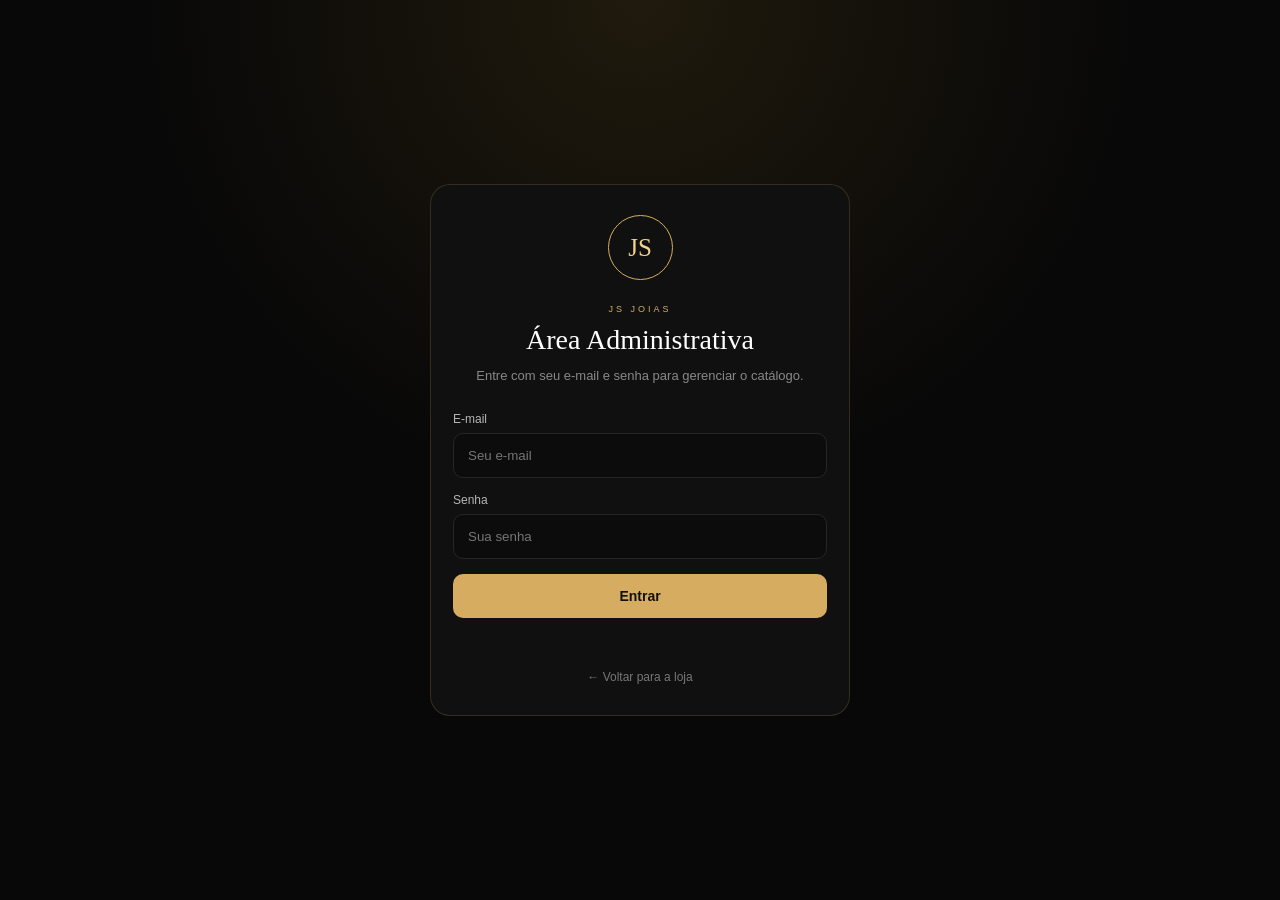
==== admin.html @ daa018a5 "Primeira versao JS Joias" ====
<!DOCTYPE html>
<html lang="pt-BR">

<head>
    <meta charset="UTF-8">
    <meta name="viewport" content="width=device-width, initial-scale=1.0">

    <title>Painel Administrativo - JS Joias</title>

    <link rel="stylesheet" href="style.css">
</head>

<body class="admin-body">

    <!-- =========================
         LOGIN
    ========================== -->

    <section
        id="areaLogin"
        class="login-container"
    >

        <div class="login-card">

            <div class="login-logo">
                JS
            </div>

            <span class="login-mini">
                JS JOIAS
            </span>

            <h1>
                Área Administrativa
            </h1>

            <p class="login-texto">
                Entre com seu e-mail e senha para gerenciar o catálogo.
            </p>


            <form id="formLogin">

                <div class="campo">

                    <label for="emailLogin">
                        E-mail
                    </label>

                    <input
                        type="email"
                        id="emailLogin"
                        placeholder="Seu e-mail"
                        autocomplete="email"
                        required
                    >

                </div>


                <div class="campo">

                    <label for="senhaLogin">
                        Senha
                    </label>

                    <input
                        type="password"
                        id="senhaLogin"
                        placeholder="Sua senha"
                        autocomplete="current-password"
                        required
                    >

                </div>


                <button
                    type="submit"
                    class="botao-login"
                    id="botaoLogin"
                >
                    Entrar
                </button>


                <p
                    id="mensagemLogin"
                    class="mensagem-login"
                ></p>

            </form>


            <a
                href="index.html"
                class="link-voltar-loja"
            >
                ← Voltar para a loja
            </a>

        </div>

    </section>


    <!-- =========================
         PAINEL
    ========================== -->

    <div
        id="areaPainel"
        style="display: none;"
    >

        <header class="admin-topo">

            <div>

                <span class="admin-mini">
                    JS JOIAS
                </span>

                <h1>
                    Painel Administrativo
                </h1>

            </div>


            <div class="admin-topo-acoes">

                <a
                    href="index.html"
                    class="botao-voltar-site"
                >
                    Ver loja
                </a>

                <button
                    type="button"
                    id="botaoSair"
                    class="botao-sair"
                >
                    Sair
                </button>

            </div>

        </header>


        <main class="admin-container">

            <!-- RESUMO -->

            <section class="admin-resumo">

                <div class="resumo-card">

                    <span>
                        Total de joias
                    </span>

                    <strong id="totalJoias">
                        0
                    </strong>

                </div>


                <div class="resumo-card">

                    <span>
                        Disponíveis
                    </span>

                    <strong id="totalDisponiveis">
                        0
                    </strong>

                </div>


                <div class="resumo-card">

                    <span>
                        Esgotadas
                    </span>

                    <strong id="totalEsgotadas">
                        0
                    </strong>

                </div>

            </section>


            <!-- FORMULÁRIO -->

            <section class="admin-card">

                <div class="admin-titulo">

                    <span>
                        GERENCIAR CATÁLOGO
                    </span>

                    <h2 id="tituloFormulario">
                        Adicionar nova joia
                    </h2>

                </div>


                <form id="formProduto">

                    <input
                        type="hidden"
                        id="produtoId"
                    >

                    <input
                        type="hidden"
                        id="imagemAtual"
                    >


                    <div class="campo">

                        <label for="nomeProduto">
                            Nome da joia
                        </label>

                        <input
                            type="text"
                            id="nomeProduto"
                            placeholder="Ex: Colar Dourado Luxo"
                            required
                        >

                    </div>


                    <div class="campo">

                        <label for="precoProduto">
                            Preço
                        </label>

                        <input
                            type="number"
                            id="precoProduto"
                            placeholder="Ex: 129.90"
                            step="0.01"
                            min="0"
                            required
                        >

                    </div>


                    <div class="campo">

                        <label for="categoriaProduto">
                            Categoria
                        </label>

                        <select
                            id="categoriaProduto"
                            required
                        >

                            <option value="">
                                Selecione
                            </option>

                            <option value="aneis">
                                Anéis
                            </option>

                            <option value="colares">
                                Colares
                            </option>

                            <option value="brincos">
                                Brincos
                            </option>

                            <option value="pulseiras">
                                Pulseiras
                            </option>

                        </select>

                    </div>


                    <!-- FOTO -->

                    <div class="campo">

                        <label for="imagemProduto">
                            Foto da joia
                        </label>

                        <input
                            type="file"
                            id="imagemProduto"
                            accept="image/*"
                        >

                        <p class="ajuda-foto">
                            Pelo celular você poderá escolher uma foto da galeria ou usar a câmera.
                        </p>

                    </div>


                    <!-- PRÉ-VISUALIZAÇÃO -->

                    <div
                        id="areaPreview"
                        class="area-preview"
                        style="display: none;"
                    >

                        <span>
                            Pré-visualização
                        </span>

                        <img
                            id="previewImagem"
                            src=""
                            alt="Pré-visualização da joia"
                        >

                    </div>


                    <div class="campo">

                        <label for="statusProduto">
                            Disponibilidade
                        </label>

                        <select id="statusProduto">

                            <option value="disponivel">
                                Disponível
                            </option>

                            <option value="esgotado">
                                Esgotado
                            </option>

                        </select>

                    </div>


                    <div class="admin-botoes">

                        <button
                            type="submit"
                            class="botao-salvar"
                            id="botaoSalvar"
                        >
                            Salvar joia
                        </button>


                        <button
                            type="button"
                            id="botaoCancelar"
                            class="botao-cancelar"
                        >
                            Cancelar edição
                        </button>

                    </div>


                    <p
                        id="mensagemProduto"
                        class="mensagem-produto"
                    ></p>

                </form>

            </section>


            <!-- PRODUTOS -->

            <section class="admin-card">

                <div class="admin-titulo">

                    <span>
                        CATÁLOGO
                    </span>

                    <h2>
                        Joias cadastradas
                    </h2>

                </div>


                <div
                    id="carregandoProdutos"
                    class="admin-carregando"
                >
                    Carregando joias...
                </div>


                <div
                    id="listaAdminProdutos"
                ></div>

            </section>

        </main>

    </div>


    <!-- SUPABASE -->

    <script src="https://cdn.jsdelivr.net/npm/@supabase/supabase-js@2"></script>

    <!-- ADMIN JS -->

    <script src="admin.js"></script>

</body>

</html>
---- style.css ----
/* =========================
   CONFIGURAÇÕES
========================= */

* {
    margin: 0;
    padding: 0;
    box-sizing: border-box;
}

:root {
    --preto: #090909;
    --preto-card: #111111;
    --preto-claro: #171717;

    --dourado: #d6ad60;
    --dourado-claro: #f0d28d;

    --branco: #ffffff;
    --cinza: #a8a8a8;
    --borda: rgba(214, 173, 96, 0.18);
}

body {
    font-family: Arial, Helvetica, sans-serif;
    background: #080808;
    color: var(--branco);
    min-height: 100vh;
}


/* =========================
   TOPO
========================= */

.topo {
    padding: 18px;
    border-bottom: 1px solid var(--borda);

    background:
        linear-gradient(
            180deg,
            #111111,
            #090909
        );

    position: sticky;
    top: 0;
    z-index: 100;
}

.logo-area {
    display: flex;
    align-items: center;
    gap: 12px;

    max-width: 1100px;
    margin: auto;
}

.logo-circulo {
    width: 48px;
    height: 48px;

    border: 1px solid var(--dourado);

    border-radius: 50%;

    display: flex;
    justify-content: center;
    align-items: center;

    color: var(--dourado-claro);

    font-family: Georgia, serif;
    font-size: 21px;
    font-weight: bold;
}

.logo-area h1 {
    font-family: Georgia, serif;
    font-size: 19px;

    letter-spacing: 3px;

    color: var(--dourado-claro);
}

.logo-area p {
    color: #8c8c8c;
    font-size: 11px;

    margin-top: 3px;
}


/* =========================
   HERO
========================= */

.hero {
    padding: 52px 20px 32px;

    text-align: center;

    max-width: 650px;
    margin: auto;
}

.hero-detalhe {
    font-size: 10px;

    letter-spacing: 3px;

    color: var(--dourado);

    display: block;

    margin-bottom: 18px;
}

.hero h2 {
    font-family: Georgia, serif;

    font-size: 34px;

    line-height: 1.15;

    font-weight: normal;
}

.hero h2 span {
    display: block;

    color: var(--dourado-claro);

    font-style: italic;
}

.hero p {
    color: var(--cinza);

    font-size: 14px;

    line-height: 1.6;

    margin-top: 16px;
}


/* =========================
   BUSCA
========================= */

.busca-area {
    padding: 0 18px;
}

.busca {
    max-width: 700px;

    margin: auto;

    background: var(--preto-card);

    border: 1px solid var(--borda);

    border-radius: 14px;

    padding: 0 15px;

    display: flex;
    align-items: center;

    gap: 8px;
}

.busca span {
    font-size: 23px;

    color: var(--dourado);
}

.busca input {
    width: 100%;

    padding: 16px 5px;

    border: none;
    outline: none;

    background: transparent;

    color: white;

    font-size: 15px;
}

.busca input::placeholder {
    color: #666;
}


/* =========================
   CATEGORIAS
========================= */

.categorias {
    display: flex;

    gap: 9px;

    overflow-x: auto;

    padding: 18px;

    max-width: 740px;

    margin: auto;

    scrollbar-width: none;
}

.categorias::-webkit-scrollbar {
    display: none;
}

.categoria {
    white-space: nowrap;

    background: #111;

    color: #a7a7a7;

    border: 1px solid #222;

    border-radius: 30px;

    padding: 10px 18px;

    cursor: pointer;

    transition: 0.2s;
}

.categoria.ativa {
    background: var(--dourado);

    color: #111;

    border-color: var(--dourado);

    font-weight: bold;
}


/* =========================
   TÍTULO PRODUTOS
========================= */

.titulo-produtos {
    max-width: 1000px;

    margin: 15px auto;

    padding: 0 18px;

    display: flex;

    align-items: end;
    justify-content: space-between;
}

.titulo-produtos span {
    color: var(--dourado);

    font-size: 9px;

    letter-spacing: 2px;
}

.titulo-produtos h2 {
    font-family: Georgia, serif;

    font-size: 25px;

    margin-top: 4px;

    font-weight: normal;
}

.titulo-produtos p {
    font-size: 12px;

    color: #777;
}


/* =========================
   PRODUTOS
========================= */

.produtos {
    padding: 8px 16px 45px;

    display: grid;

    grid-template-columns:
        repeat(2, 1fr);

    gap: 13px;

    max-width: 1000px;

    margin: auto;
}


/* CARD */

.produto-card {
    background: var(--preto-card);

    border: 1px solid #191919;

    border-radius: 16px;

    overflow: hidden;

    transition: 0.25s;
}

.produto-card:active {
    transform: scale(0.98);
}


/* IMAGEM */

.produto-imagem {
    width: 100%;

    aspect-ratio: 1 / 1.1;

    background:
        linear-gradient(
            145deg,
            #1c1c1c,
            #0e0e0e
        );

    position: relative;

    overflow: hidden;
}

.produto-imagem img {
    width: 100%;
    height: 100%;

    object-fit: cover;
}


/* ETIQUETA */

.etiqueta {
    position: absolute;

    left: 9px;
    top: 9px;

    background: rgba(0, 0, 0, 0.72);

    backdrop-filter: blur(7px);

    color: var(--dourado-claro);

    border: 1px solid rgba(214, 173, 96, 0.25);

    font-size: 8px;

    padding: 6px 8px;

    border-radius: 20px;

    letter-spacing: 1px;
}


/* INFO */

.produto-info {
    padding: 13px;
}

.produto-categoria {
    color: var(--dourado);

    font-size: 8px;

    letter-spacing: 1.5px;

    text-transform: uppercase;
}

.produto-info h3 {
    font-family: Georgia, serif;

    font-size: 16px;

    font-weight: normal;

    margin: 6px 0;
}

.produto-preco {
    font-size: 17px;

    font-weight: bold;

    color: var(--dourado-claro);

    margin-bottom: 12px;
}


/* WHATSAPP */

.botao-whatsapp {
    width: 100%;

    border: none;

    background: var(--dourado);

    color: #101010;

    border-radius: 9px;

    padding: 11px 5px;

    font-weight: bold;

    cursor: pointer;

    font-size: 11px;
}

.botao-whatsapp:active {
    transform: scale(0.97);
}


/* =========================
   SEM RESULTADOS
========================= */

.sem-resultados {
    text-align: center;

    padding: 50px 20px;

    display: none;
}

.sem-resultados div {
    font-size: 40px;

    color: var(--dourado);

    margin-bottom: 10px;
}

.sem-resultados h3 {
    font-family: Georgia, serif;

    font-weight: normal;
}

.sem-resultados p {
    color: var(--cinza);

    font-size: 13px;

    margin-top: 7px;
}


/* =========================
   RODAPÉ
========================= */

footer {
    border-top: 1px solid var(--borda);

    text-align: center;

    padding: 40px 20px;

    background: #070707;
}

.footer-logo {
    width: 45px;
    height: 45px;

    border: 1px solid var(--dourado);

    border-radius: 50%;

    display: flex;
    justify-content: center;
    align-items: center;

    margin: auto;

    color: var(--dourado-claro);

    font-family: Georgia, serif;
}

footer h2 {
    font-family: Georgia, serif;

    color: var(--dourado-claro);

    font-size: 17px;

    letter-spacing: 3px;

    margin-top: 10px;
}

footer p {
    color: #777;

    font-size: 12px;

    margin: 7px 0 25px;
}

footer span {
    color: #494949;

    font-size: 10px;
}


/* =========================
   TELAS MAIORES
========================= */

@media (min-width: 700px) {

    .produtos {
        grid-template-columns:
            repeat(3, 1fr);
    }

    .hero h2 {
        font-size: 45px;
    }

}
/* =========================
   ADMINISTRAÇÃO
========================= */

.admin-body {
    background: #080808;
    min-height: 100vh;
}

.admin-topo {
    padding: 18px;
    border-bottom: 1px solid var(--borda);

    display: flex;
    justify-content: space-between;
    align-items: center;

    gap: 15px;

    position: sticky;
    top: 0;

    background: rgba(8, 8, 8, 0.96);

    backdrop-filter: blur(12px);

    z-index: 100;
}

.admin-mini {
    font-size: 9px;

    letter-spacing: 2px;

    color: var(--dourado);
}

.admin-topo h1 {
    font-family: Georgia, serif;

    font-size: 20px;

    font-weight: normal;

    margin-top: 3px;
}

.botao-voltar-site {
    text-decoration: none;

    color: #111;

    background: var(--dourado);

    padding: 10px 14px;

    border-radius: 9px;

    font-size: 12px;

    font-weight: bold;
}

.admin-container {
    width: 100%;

    max-width: 900px;

    margin: auto;

    padding: 18px;
}

.admin-resumo {
    display: grid;

    grid-template-columns:
        repeat(3, 1fr);

    gap: 10px;

    margin-bottom: 18px;
}

.resumo-card {
    background: var(--preto-card);

    border: 1px solid var(--borda);

    border-radius: 13px;

    padding: 15px 10px;

    text-align: center;
}

.resumo-card span {
    display: block;

    color: #888;

    font-size: 10px;

    margin-bottom: 6px;
}

.resumo-card strong {
    color: var(--dourado-claro);

    font-family: Georgia, serif;

    font-size: 23px;
}

.admin-card {
    background: var(--preto-card);

    border: 1px solid #1d1d1d;

    border-radius: 17px;

    padding: 18px;

    margin-bottom: 18px;
}

.admin-titulo {
    margin-bottom: 18px;
}

.admin-titulo span {
    color: var(--dourado);

    font-size: 9px;

    letter-spacing: 2px;
}

.admin-titulo h2 {
    font-family: Georgia, serif;

    font-weight: normal;

    font-size: 23px;

    margin-top: 5px;
}

.campo {
    margin-bottom: 15px;
}

.campo label {
    display: block;

    color: #b5b5b5;

    font-size: 12px;

    margin-bottom: 7px;
}

.campo input,
.campo select {
    width: 100%;

    padding: 14px;

    background: #0c0c0c;

    border: 1px solid #252525;

    color: white;

    border-radius: 10px;

    outline: none;
}

.campo input:focus,
.campo select:focus {
    border-color: var(--dourado);
}

.admin-botoes {
    display: flex;

    gap: 10px;
}

.botao-salvar,
.botao-cancelar {
    flex: 1;

    padding: 13px;

    border-radius: 10px;

    cursor: pointer;

    font-weight: bold;
}

.botao-salvar {
    background: var(--dourado);

    color: #111;

    border: none;
}

.botao-cancelar {
    background: transparent;

    color: #aaa;

    border: 1px solid #333;

    display: none;
}


/* PRODUTOS DO ADMIN */

.admin-produto {
    display: flex;

    align-items: center;

    gap: 12px;

    padding: 12px 0;

    border-bottom: 1px solid #202020;
}

.admin-produto:last-child {
    border-bottom: none;
}

.admin-produto img {
    width: 70px;
    height: 70px;

    object-fit: cover;

    border-radius: 10px;

    background: #111;
}

.admin-produto-info {
    flex: 1;
}

.admin-produto-info h3 {
    font-family: Georgia, serif;

    font-weight: normal;

    font-size: 15px;

    margin-bottom: 4px;
}

.admin-produto-info p {
    color: var(--dourado-claro);

    font-weight: bold;

    font-size: 13px;
}

.admin-produto-info span {
    display: block;

    color: #777;

    font-size: 10px;

    margin-top: 4px;
}

.admin-acoes {
    display: flex;

    flex-direction: column;

    gap: 6px;
}

.admin-acoes button {
    border: none;

    padding: 8px 10px;

    border-radius: 7px;

    cursor: pointer;

    font-size: 10px;

    font-weight: bold;
}

.botao-editar {
    background: var(--dourado);

    color: #111;
}

.botao-excluir {
    background: #2a1111;

    color: #ff8e8e;

    border: 1px solid #542121 !important;
}

.status-disponivel {
    color: #70d997 !important;
}

.status-esgotado {
    color: #ff8787 !important;
}


@media (min-width: 700px) {

    .admin-topo {
        padding-left: 30px;
        padding-right: 30px;
    }

    .admin-card {
        padding: 25px;
    }

}
/* =========================
   LOGIN ADMIN
========================= */

.login-container {
    min-height: 100vh;

    display: flex;
    align-items: center;
    justify-content: center;

    padding: 25px 18px;

    background:
        radial-gradient(
            circle at top,
            #201a0d,
            #080808 45%
        );
}

.login-card {
    width: 100%;
    max-width: 420px;

    background: #101010;

    border: 1px solid var(--borda);

    border-radius: 20px;

    padding: 30px 22px;

    text-align: center;
}

.login-logo {
    width: 65px;
    height: 65px;

    border: 1px solid var(--dourado);

    border-radius: 50%;

    margin: 0 auto 18px;

    display: flex;
    align-items: center;
    justify-content: center;

    color: var(--dourado-claro);

    font-family: Georgia, serif;

    font-size: 25px;
}

.login-mini {
    color: var(--dourado);

    font-size: 9px;

    letter-spacing: 3px;
}

.login-card h1 {
    font-family: Georgia, serif;

    font-weight: normal;

    font-size: 28px;

    margin: 8px 0 10px;
}

.login-texto {
    color: #888;

    font-size: 13px;

    line-height: 1.6;

    margin-bottom: 25px;
}

.login-card .campo {
    text-align: left;
}

.botao-login {
    width: 100%;

    border: none;

    background: var(--dourado);

    color: #111;

    border-radius: 10px;

    padding: 14px;

    font-size: 14px;

    font-weight: bold;

    cursor: pointer;
}

.botao-login:disabled {
    opacity: 0.5;

    cursor: wait;
}

.mensagem-login {
    min-height: 20px;

    margin-top: 12px;

    font-size: 12px;
}

.link-voltar-loja {
    display: inline-block;

    margin-top: 20px;

    text-decoration: none;

    color: #777;

    font-size: 12px;
}


/* =========================
   TOPO ADMIN
========================= */

.admin-topo-acoes {
    display: flex;

    gap: 8px;

    align-items: center;
}

.botao-sair {
    border: 1px solid #333;

    background: #151515;

    color: #bbb;

    border-radius: 9px;

    padding: 10px 13px;

    cursor: pointer;

    font-size: 12px;

    font-weight: bold;
}


/* =========================
   FOTO
========================= */

.ajuda-foto {
    color: #696969;

    font-size: 10px;

    line-height: 1.5;

    margin-top: 7px;
}

.campo input[type="file"] {
    color: #888;
}

.campo input[type="file"]::file-selector-button {
    border: none;

    background: var(--dourado);

    color: #111;

    border-radius: 7px;

    padding: 9px 12px;

    margin-right: 10px;

    font-weight: bold;

    cursor: pointer;
}


/* =========================
   PREVIEW DA FOTO
========================= */

.area-preview {
    margin-bottom: 18px;
}

.area-preview span {
    display: block;

    color: #888;

    font-size: 11px;

    margin-bottom: 8px;
}

.area-preview img {
    display: block;

    width: 150px;
    height: 150px;

    object-fit: cover;

    border-radius: 14px;

    border: 1px solid var(--borda);
}


/* =========================
   MENSAGENS
========================= */

.mensagem-produto {
    min-height: 20px;

    margin-top: 12px;

    font-size: 12px;

    text-align: center;
}

.admin-carregando {
    color: #777;

    text-align: center;

    font-size: 13px;

    padding: 25px 10px;
}


/* =========================
   RESPONSIVO
========================= */

@media (max-width: 500px) {

    .admin-topo h1 {
        font-size: 16px;
    }

    .admin-topo-acoes {
        gap: 5px;
    }

    .botao-voltar-site,
    .botao-sair {
        padding: 9px 10px;

        font-size: 10px;
    }

}
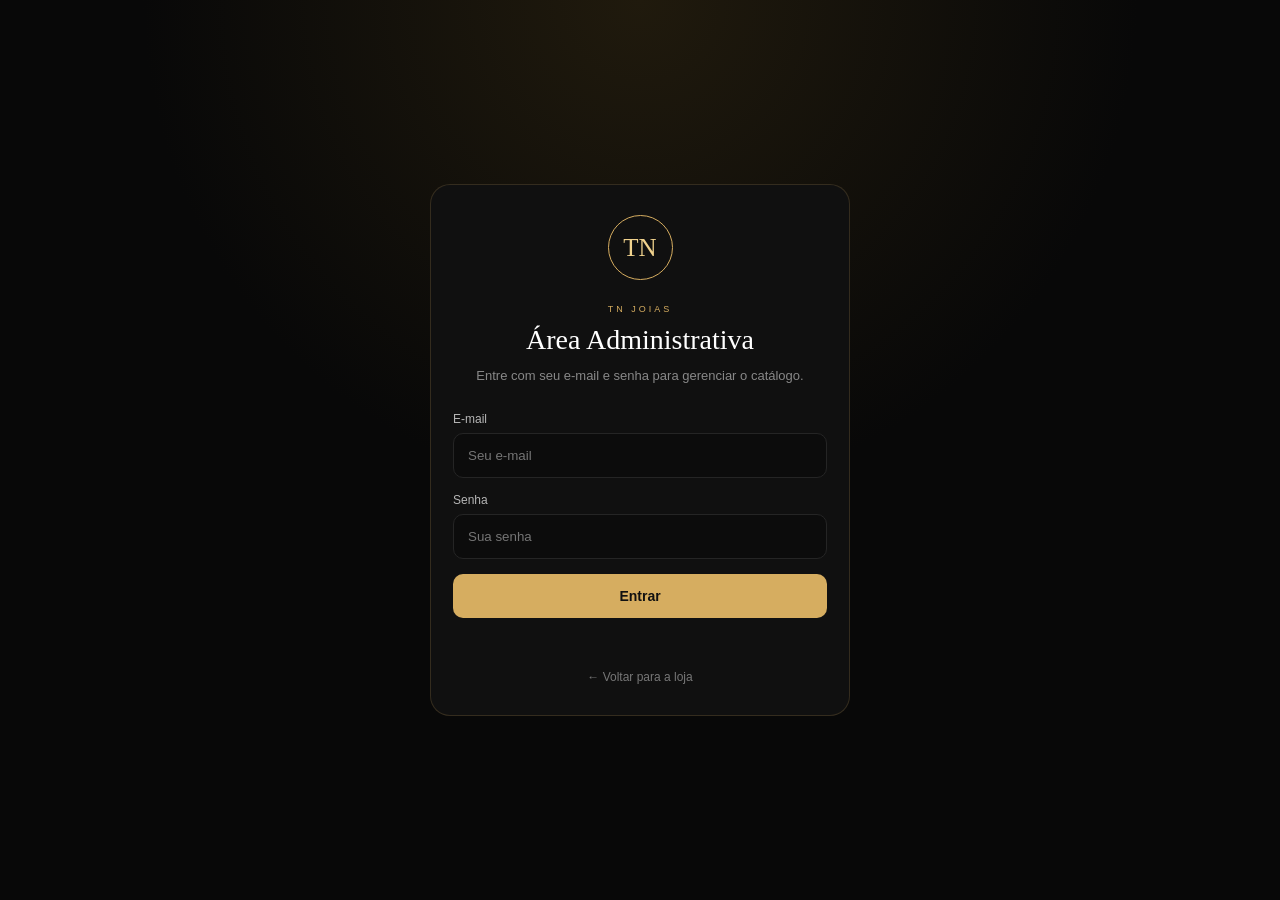
==== commit a21911eb: "Atualiza JS Joias para TN Joias" ====
--- a/admin.html
+++ b/admin.html
@@ -3,14 +3,22 @@
 
 <head>
     <meta charset="UTF-8">
-    <meta name="viewport" content="width=device-width, initial-scale=1.0">
-
-    <title>Painel Administrativo - JS Joias</title>
-
-    <link rel="stylesheet" href="style.css">
+
+    <meta
+        name="viewport"
+        content="width=device-width, initial-scale=1.0"
+    >
+
+    <title>Painel Administrativo - TN Joias</title>
+
+    <link
+        rel="stylesheet"
+        href="style.css"
+    >
 </head>
 
 <body class="admin-body">
+
 
     <!-- =========================
          LOGIN
@@ -24,11 +32,11 @@
         <div class="login-card">
 
             <div class="login-logo">
-                JS
+                TN
             </div>
 
             <span class="login-mini">
-                JS JOIAS
+                TN JOIAS
             </span>
 
             <h1>
@@ -36,7 +44,8 @@
             </h1>
 
             <p class="login-texto">
-                Entre com seu e-mail e senha para gerenciar o catálogo.
+                Entre com seu e-mail e senha
+                para gerenciar o catálogo.
             </p>
 
 
@@ -119,7 +128,7 @@
             <div>
 
                 <span class="admin-mini">
-                    JS JOIAS
+                    TN JOIAS
                 </span>
 
                 <h1>
@@ -153,7 +162,10 @@
 
         <main class="admin-container">
 
-            <!-- RESUMO -->
+
+            <!-- =========================
+                 RESUMO
+            ========================== -->
 
             <section class="admin-resumo">
 
@@ -198,7 +210,9 @@
             </section>
 
 
-            <!-- FORMULÁRIO -->
+            <!-- =========================
+                 FORMULÁRIO
+            ========================== -->
 
             <section class="admin-card">
 
@@ -227,6 +241,8 @@
                         id="imagemAtual"
                     >
 
+
+                    <!-- NOME -->
 
                     <div class="campo">
 
@@ -243,6 +259,8 @@
 
                     </div>
 
+
+                    <!-- PREÇO -->
 
                     <div class="campo">
 
@@ -262,6 +280,8 @@
                     </div>
 
 
+                    <!-- CATEGORIA -->
+
                     <div class="campo">
 
                         <label for="categoriaProduto">
@@ -313,7 +333,9 @@
                         >
 
                         <p class="ajuda-foto">
-                            Pelo celular você poderá escolher uma foto da galeria ou usar a câmera.
+                            Pelo celular você poderá
+                            escolher uma foto da galeria
+                            ou usar a câmera.
                         </p>
 
                     </div>
@@ -340,6 +362,8 @@
                     </div>
 
 
+                    <!-- DISPONIBILIDADE -->
+
                     <div class="campo">
 
                         <label for="statusProduto">
@@ -360,6 +384,8 @@
 
                     </div>
 
+
+                    <!-- BOTÕES -->
 
                     <div class="admin-botoes">
 
@@ -393,7 +419,9 @@
             </section>
 
 
-            <!-- PRODUTOS -->
+            <!-- =========================
+                 PRODUTOS
+            ========================== -->
 
             <section class="admin-card">
 
@@ -429,11 +457,18 @@
     </div>
 
 
-    <!-- SUPABASE -->
-
-    <script src="https://cdn.jsdelivr.net/npm/@supabase/supabase-js@2"></script>
-
-    <!-- ADMIN JS -->
+    <!-- =========================
+         SUPABASE
+    ========================== -->
+
+    <script
+        src="https://cdn.jsdelivr.net/npm/@supabase/supabase-js@2"
+    ></script>
+
+
+    <!-- =========================
+         ADMIN JS
+    ========================== -->
 
     <script src="admin.js"></script>
 
